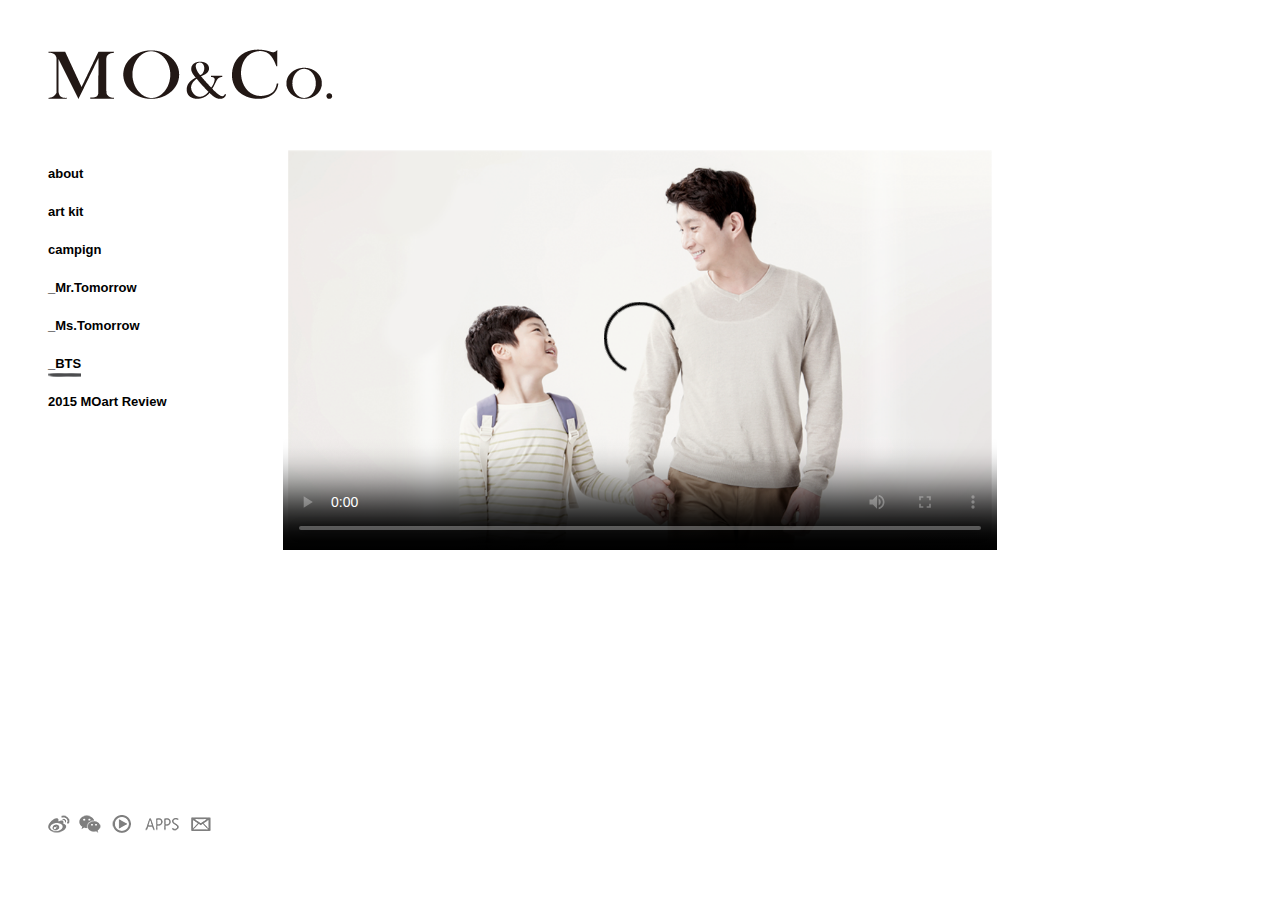
==== bts.html @ 91b8dd7c "no video" ====
<!DOCTYPE html>
<html lang="en">
<head>
	<meta charset="UTF-8">
	<link rel="icon" href="images/favicon.ico" type="image/x-icon">
	<title>MOart-MO&CO.</title>
	<link rel="stylesheet" href="styles/basic.css">
	<link href="http://vjs.zencdn.net/5.17.0/video-js.css" rel="stylesheet">
	<link rel="stylesheet" href="styles/index.css">
	<!-- If you'd like to support IE8 -->
 	<script src="http://vjs.zencdn.net/ie8/1.1.2/videojs-ie8.min.js"></script>
	<!--[if lt IE 9]>
		<script src="http://cdn.static.runoob.com/libs/html5shiv/3.7/html5shiv.min.js"></script>
	<![endif]-->
</head>
<body>
	<div class="wrapper">
		<!-- start header -->
		<header class="public-container">
			<a href="index.html"></a>
		</header>
		<!-- end header -->
		<aside class="public-container">
			<nav>
				<ul class="public-nav">
					<li><a href="#">about</a>
						<ul>
							<li ><a href="about_video.html" > _Moart program video </a></li>
							<li><a href="tommorow.html"> _2015 Moart "Hello Tommorrow"</a></li>
						</ul>
					</li>
					<li><a href="art.html">art kit</a></li>
					<li><a href="#">campign</a>
						<ul>
							<li><a href="Mr_T.html"> _Mr.Tomorrow </a></li>
							<li><a href="Ms_T.html"> _Ms.Tomorrow </a></li>
							<li><a href="bts.html">_BTS</a></li>
						</ul>
					</li>
					<li><a href="#">2015 MOart Review</a>
						<ul>
							<li><a href="jounery.html">_Moart program journey</a></li>
						</ul>
					</li>
				</ul>
			</nav>
		</aside>
		<!-- end aside -->
		<!-- start main -->
		<main class="public-center">
			<article >
				<video id="my-video" class="video-js  vjs-big-play-centered " controls preload="auto" width="714" height="400"
				  poster="images/video_03.png" data-setup="{}">
				    <source src="moco_hello_tomrrow_20150801_final.mp4" type='video/mp4'>
				    <p class="vjs-no-js">
				      To view this video please enable JavaScript, and consider upgrading to a web browser that
				      <a href="http://videojs.com/html5-video-support/" target="_blank">supports HTML5 video</a>
				    </p>
  				</video>
			</article>
		</main>
		<!-- end  main -->
		<!-- start footer -->
		<footer class="public-container">
			<div class="footer-icons">
				<a href="http://weibo.com/mocoparis" class="icon1"></a>
				<a href="#" class="icon2"></a>
				<a href="http://i.youku.com/u/UNjE5NTYxNDQw" class="icon3"></a>
				<a href="http://www.mo-co.com/info/appdownload.jhtml?id=51" class="icon4"></a>
				<a href="http://www.mo-co.com/info/contactus.jhtml?id=54" class="icon5"></a>
			</div>
		</footer>
		<!-- end footer -->
		<!-- start微信弹出 -->
		<div class="wechat">
			<div class="wechat_icon"><img src="images/qrcode.png" alt=""></div>
			<p>Scan and concern <br>MO&Co.Official Wechat</p>
		</div>
	<!-- end微信弹出 -->
	</div>
	<script src="scripts/common.js"></script>
	<script src="http://vjs.zencdn.net/5.17.0/video.js"></script>
</body>
</html>
---- styles/basic.css ----
@import url("reset.css");
@import url("common.css");
@import url("index.css");
---- styles/index.css ----
/*index.html*/
.container
{
    width: 280px;
    position: absolute;
    top: 50%;
    left: 50%;
    margin-left: -140px;
    margin-top:-89px; 

}
.welocmePic
{
    width: 100%;
}
.logo
{
    width: 200px;
    margin: 100px 40px 0;
    text-align: center;
    vertical-align: middle;
}
/*about-video*/
.vjs-poster
{
	background-color:#fff;
}
.vjs-big-play-centered .vjs-big-play-button
{
	margin-top: -2.5em;
	margin-left: -2.5em;
}
.video-js .vjs-big-play-button {
    height: 5em;
    width: 5em;
    line-height: 4.6em;
 	background-color:transparent;
    -webkit-border-radius: 2.5em;
    -moz-border-radius: 2.5em;
    border-radius: 2.5em;
}
.vide0-js
{
    width: 714px;
    height: 400px;
}

.vjs-icon-play:before, 
.video-js .vjs-big-play-button:before, 
.video-js .vjs-play-control:before
{
	font-size: 3em;
}

/*tommorow*/
.program
{
    color: #000;

}
.program_title
{
    font-size: 18px;
    line-height: 18px;
    padding-bottom: 10px;
    text-align: center;
    font-weight: 200px;
}

.line
{
    display: block;
    height:9px;
    width: 100%;
    max-width: 922px;
    background-image: url(../images/longLine.png);
}
.program_bag
{
    display: inline-block;
    margin: 10px 0;
  
} 
.program_bag img
{
    width: 280px;
}
.program_event
{
    display: inline-block;
    line-height: 18px;
}
.event
{
    margin-top: 15px;
}
.event h4
{
    font-size: 15px;
    /*line-height: 10px;*/
    margin-bottom: 5px;

}
.event p
{
    font-size: 13px;

}

/*art*/
.infoT
{
    width: 600px;
    color: #000;
    position: relative;
}
.infoT  div
{
    display: inline-block;
}
.infoT-price
{
    position: absolute;
    top: 268px;
    left: 240px;
    width: 90px;
}
.infoT_price:hover
{
    background-image: url("../images/buyLine.gif");
    background-repeat: no-repeat;
    background-position:16px 142px;
}
.infoT_pic
{
    display: inline-block;
    width: 600px;
}

.infoT-text h3
{
    font-size: 17px;
    font-weight: normal;
    padding: 10px 0;
}   
.infoT-text  p
{
    font-size: 13px;
    line-height: 19px;
}
#openArt
{
    float: right;
}
.infoT-small
{
    margin-left: 64px;
}
.infoT-small a
{
    display: inline-block;
}

.infoT-fouce
{
    padding-bottom: 5px;
    background-image: url(../images/mo_art_line.png);
    background-repeat: no-repeat;
    background-position: 8px 105px;

}
article .artBag
{
    position: absolute;
    top: 0;
    left: 0;
    display:none;
}
.artBag img
{
    width: 837px;
}

.close
{
    position: absolute;
    width: 20px;
    height: 20px;
    top: 70px;
    right: 18px;
}

/*背景图片切换*/
.s-skin-container {
  position: absolute;
  top: 0;
  left: 0;
  height: 100%;
  width: 100%;
  z-index: -10;
  background-position: center 0;
  background-repeat: no-repeat;
  background-attachment: fixed;
  background-size: cover;
  -webkit-background-size: cover;
  -o-background-size: cover;
  zoom: 1;
  background-size: cover;
  cursor: pointer;
}
/*轮播*/
.image-slide
{
    position: relative;
    display: none;
}
.image-slide-contain
{
    position: relative;
    width: 600px;
    height: 400px;
    z-index: -1;
    overflow: hidden;
}
#list
{
    position: absolute;
    width: 1200px;
    height: 400px;
    z-index: 2;
}
.image-slide:hover,
.image-slide:active,
.image-slide:focus,
.image-slide:vistied
{
    background-color: #fff;
}
.image-slide-contain img
{
    float: left;
    width:600px;
    height: 400px;
}

.image-icon
{
    width: 32px;
    height: 60px;
    position: absolute;
    top:50%;
    z-index:999;
    cursor: pointer;
}
.image-slider-back
{
    background-image: url("../images/leftArrowMark.png");
    left:-50px;
}
.image-slider-next
{
    background-image: url("../images/rightArrowMark.png");
    right: -40px;
}

.click-open
{
    position: absolute;
    width: 100px;
    height: 100px;
    background-color: #fff;
}

.closePop
{
    position: absolute;
    width: 30px;
    height: 30px;
    top: 0;
    right: 0;
    z-index: 999;
    cursor: pointer;
}
/*//jounery*/

.jounery
{
    display: block;
}
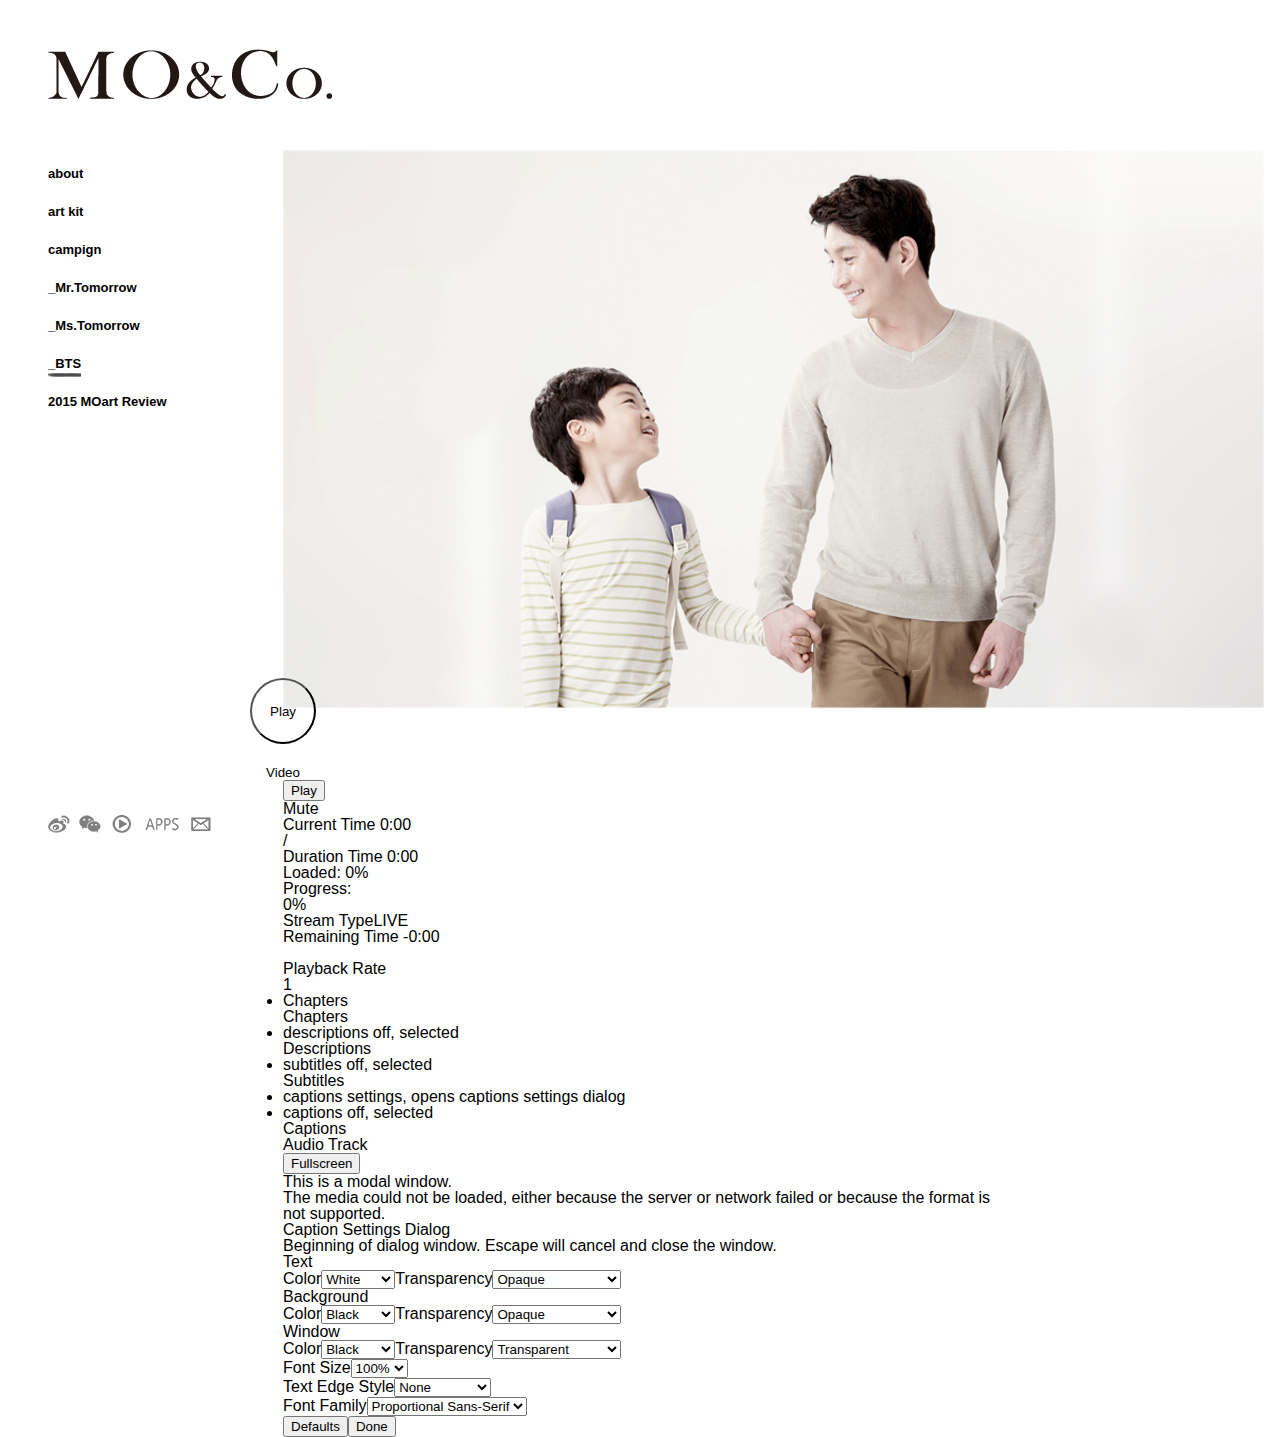
==== commit 37ea5d8f: "scripts" ====
--- a/bts.html
+++ b/bts.html
@@ -8,7 +8,7 @@
 	<link href="http://vjs.zencdn.net/5.17.0/video-js.css" rel="stylesheet">
 	<link rel="stylesheet" href="styles/index.css">
 	<!-- If you'd like to support IE8 -->
- 	<script src="http://vjs.zencdn.net/ie8/1.1.2/videojs-ie8.min.js"></script>
+ 	<script src="scripts/videojs-ie8.min.js"></script>
 	<!--[if lt IE 9]>
 		<script src="http://cdn.static.runoob.com/libs/html5shiv/3.7/html5shiv.min.js"></script>
 	<![endif]-->
@@ -79,6 +79,6 @@
 	<!-- end微信弹出 -->
 	</div>
 	<script src="scripts/common.js"></script>
-	<script src="http://vjs.zencdn.net/5.17.0/video.js"></script>
+	<script src="scripts/video.js"></script>
 </body>
 </html>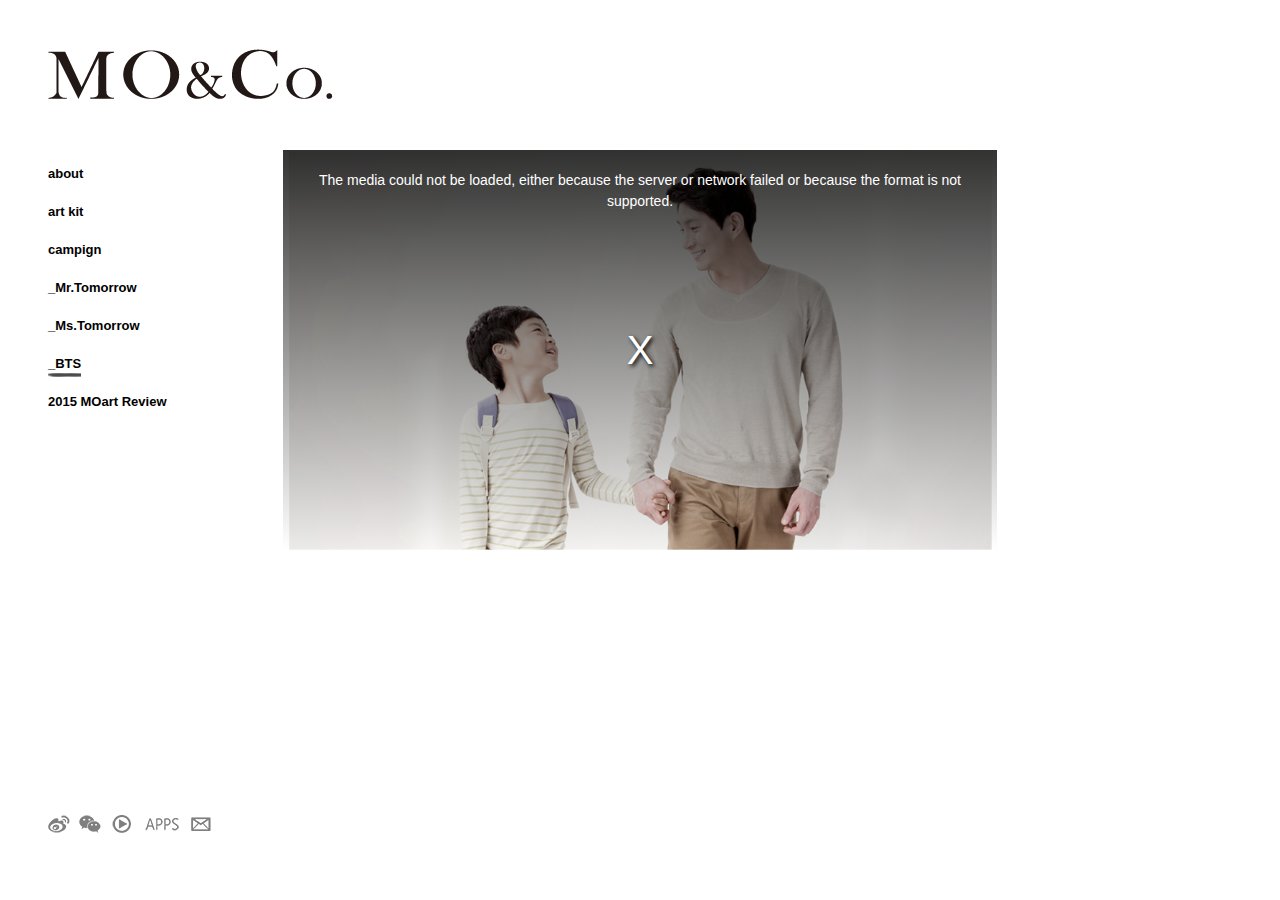
==== commit 9a215936: "scripts" ====
--- a/bts.html
+++ b/bts.html
@@ -5,7 +5,7 @@
 	<link rel="icon" href="images/favicon.ico" type="image/x-icon">
 	<title>MOart-MO&CO.</title>
 	<link rel="stylesheet" href="styles/basic.css">
-	<link href="http://vjs.zencdn.net/5.17.0/video-js.css" rel="stylesheet">
+	<link href="styles/video-js.css" rel="stylesheet">
 	<link rel="stylesheet" href="styles/index.css">
 	<!-- If you'd like to support IE8 -->
  	<script src="scripts/videojs-ie8.min.js"></script>
--- a/styles/video-js.css
+++ b/styles/video-js.css
@@ -0,0 +1,1307 @@
+.video-js .vjs-big-play-button:before, .video-js .vjs-control:before, .video-js .vjs-modal-dialog, .vjs-modal-dialog .vjs-modal-dialog-content {
+  position: absolute;
+  top: 0;
+  left: 0;
+  width: 100%;
+  height: 100%; }
+
+.video-js .vjs-big-play-button:before, .video-js .vjs-control:before {
+  text-align: center; }
+
+@font-face {
+  font-family: VideoJS;
+  src: url("../font/2.0.0/VideoJS.eot?#iefix") format("eot"); }
+
+@font-face {
+  font-family: VideoJS;
+  src: url([data-uri]) format("woff"), url([data-uri]) format("truetype");
+  font-weight: normal;
+  font-style: normal; }
+
+.vjs-icon-play, .video-js .vjs-big-play-button, .video-js .vjs-play-control {
+  font-family: VideoJS;
+  font-weight: normal;
+  font-style: normal; }
+  .vjs-icon-play:before, .video-js .vjs-big-play-button:before, .video-js .vjs-play-control:before {
+    content: "\f101"; }
+
+.vjs-icon-play-circle {
+  font-family: VideoJS;
+  font-weight: normal;
+  font-style: normal; }
+  .vjs-icon-play-circle:before {
+    content: "\f102"; }
+
+.vjs-icon-pause, .video-js .vjs-play-control.vjs-playing {
+  font-family: VideoJS;
+  font-weight: normal;
+  font-style: normal; }
+  .vjs-icon-pause:before, .video-js .vjs-play-control.vjs-playing:before {
+    content: "\f103"; }
+
+.vjs-icon-volume-mute, .video-js .vjs-mute-control.vjs-vol-0,
+.video-js .vjs-volume-menu-button.vjs-vol-0 {
+  font-family: VideoJS;
+  font-weight: normal;
+  font-style: normal; }
+  .vjs-icon-volume-mute:before, .video-js .vjs-mute-control.vjs-vol-0:before,
+  .video-js .vjs-volume-menu-button.vjs-vol-0:before {
+    content: "\f104"; }
+
+.vjs-icon-volume-low, .video-js .vjs-mute-control.vjs-vol-1,
+.video-js .vjs-volume-menu-button.vjs-vol-1 {
+  font-family: VideoJS;
+  font-weight: normal;
+  font-style: normal; }
+  .vjs-icon-volume-low:before, .video-js .vjs-mute-control.vjs-vol-1:before,
+  .video-js .vjs-volume-menu-button.vjs-vol-1:before {
+    content: "\f105"; }
+
+.vjs-icon-volume-mid, .video-js .vjs-mute-control.vjs-vol-2,
+.video-js .vjs-volume-menu-button.vjs-vol-2 {
+  font-family: VideoJS;
+  font-weight: normal;
+  font-style: normal; }
+  .vjs-icon-volume-mid:before, .video-js .vjs-mute-control.vjs-vol-2:before,
+  .video-js .vjs-volume-menu-button.vjs-vol-2:before {
+    content: "\f106"; }
+
+.vjs-icon-volume-high, .video-js .vjs-mute-control,
+.video-js .vjs-volume-menu-button {
+  font-family: VideoJS;
+  font-weight: normal;
+  font-style: normal; }
+  .vjs-icon-volume-high:before, .video-js .vjs-mute-control:before,
+  .video-js .vjs-volume-menu-button:before {
+    content: "\f107"; }
+
+.vjs-icon-fullscreen-enter, .video-js .vjs-fullscreen-control {
+  font-family: VideoJS;
+  font-weight: normal;
+  font-style: normal; }
+  .vjs-icon-fullscreen-enter:before, .video-js .vjs-fullscreen-control:before {
+    content: "\f108"; }
+
+.vjs-icon-fullscreen-exit, .video-js.vjs-fullscreen .vjs-fullscreen-control {
+  font-family: VideoJS;
+  font-weight: normal;
+  font-style: normal; }
+  .vjs-icon-fullscreen-exit:before, .video-js.vjs-fullscreen .vjs-fullscreen-control:before {
+    content: "\f109"; }
+
+.vjs-icon-square {
+  font-family: VideoJS;
+  font-weight: normal;
+  font-style: normal; }
+  .vjs-icon-square:before {
+    content: "\f10a"; }
+
+.vjs-icon-spinner {
+  font-family: VideoJS;
+  font-weight: normal;
+  font-style: normal; }
+  .vjs-icon-spinner:before {
+    content: "\f10b"; }
+
+.vjs-icon-subtitles, .video-js .vjs-subtitles-button {
+  font-family: VideoJS;
+  font-weight: normal;
+  font-style: normal; }
+  .vjs-icon-subtitles:before, .video-js .vjs-subtitles-button:before {
+    content: "\f10c"; }
+
+.vjs-icon-captions, .video-js .vjs-captions-button {
+  font-family: VideoJS;
+  font-weight: normal;
+  font-style: normal; }
+  .vjs-icon-captions:before, .video-js .vjs-captions-button:before {
+    content: "\f10d"; }
+
+.vjs-icon-chapters, .video-js .vjs-chapters-button {
+  font-family: VideoJS;
+  font-weight: normal;
+  font-style: normal; }
+  .vjs-icon-chapters:before, .video-js .vjs-chapters-button:before {
+    content: "\f10e"; }
+
+.vjs-icon-share {
+  font-family: VideoJS;
+  font-weight: normal;
+  font-style: normal; }
+  .vjs-icon-share:before {
+    content: "\f10f"; }
+
+.vjs-icon-cog {
+  font-family: VideoJS;
+  font-weight: normal;
+  font-style: normal; }
+  .vjs-icon-cog:before {
+    content: "\f110"; }
+
+.vjs-icon-circle, .video-js .vjs-mouse-display, .video-js .vjs-play-progress, .video-js .vjs-volume-level {
+  font-family: VideoJS;
+  font-weight: normal;
+  font-style: normal; }
+  .vjs-icon-circle:before, .video-js .vjs-mouse-display:before, .video-js .vjs-play-progress:before, .video-js .vjs-volume-level:before {
+    content: "\f111"; }
+
+.vjs-icon-circle-outline {
+  font-family: VideoJS;
+  font-weight: normal;
+  font-style: normal; }
+  .vjs-icon-circle-outline:before {
+    content: "\f112"; }
+
+.vjs-icon-circle-inner-circle {
+  font-family: VideoJS;
+  font-weight: normal;
+  font-style: normal; }
+  .vjs-icon-circle-inner-circle:before {
+    content: "\f113"; }
+
+.vjs-icon-hd {
+  font-family: VideoJS;
+  font-weight: normal;
+  font-style: normal; }
+  .vjs-icon-hd:before {
+    content: "\f114"; }
+
+.vjs-icon-cancel, .video-js .vjs-control.vjs-close-button {
+  font-family: VideoJS;
+  font-weight: normal;
+  font-style: normal; }
+  .vjs-icon-cancel:before, .video-js .vjs-control.vjs-close-button:before {
+    content: "\f115"; }
+
+.vjs-icon-replay {
+  font-family: VideoJS;
+  font-weight: normal;
+  font-style: normal; }
+  .vjs-icon-replay:before {
+    content: "\f116"; }
+
+.vjs-icon-facebook {
+  font-family: VideoJS;
+  font-weight: normal;
+  font-style: normal; }
+  .vjs-icon-facebook:before {
+    content: "\f117"; }
+
+.vjs-icon-gplus {
+  font-family: VideoJS;
+  font-weight: normal;
+  font-style: normal; }
+  .vjs-icon-gplus:before {
+    content: "\f118"; }
+
+.vjs-icon-linkedin {
+  font-family: VideoJS;
+  font-weight: normal;
+  font-style: normal; }
+  .vjs-icon-linkedin:before {
+    content: "\f119"; }
+
+.vjs-icon-twitter {
+  font-family: VideoJS;
+  font-weight: normal;
+  font-style: normal; }
+  .vjs-icon-twitter:before {
+    content: "\f11a"; }
+
+.vjs-icon-tumblr {
+  font-family: VideoJS;
+  font-weight: normal;
+  font-style: normal; }
+  .vjs-icon-tumblr:before {
+    content: "\f11b"; }
+
+.vjs-icon-pinterest {
+  font-family: VideoJS;
+  font-weight: normal;
+  font-style: normal; }
+  .vjs-icon-pinterest:before {
+    content: "\f11c"; }
+
+.vjs-icon-audio-description, .video-js .vjs-descriptions-button {
+  font-family: VideoJS;
+  font-weight: normal;
+  font-style: normal; }
+  .vjs-icon-audio-description:before, .video-js .vjs-descriptions-button:before {
+    content: "\f11d"; }
+
+.vjs-icon-audio, .video-js .vjs-audio-button {
+  font-family: VideoJS;
+  font-weight: normal;
+  font-style: normal; }
+  .vjs-icon-audio:before, .video-js .vjs-audio-button:before {
+    content: "\f11e"; }
+
+.video-js {
+  display: block;
+  vertical-align: top;
+  box-sizing: border-box;
+  color: #fff;
+  background-color: #000;
+  position: relative;
+  padding: 0;
+  font-size: 10px;
+  line-height: 1;
+  font-weight: normal;
+  font-style: normal;
+  font-family: Arial, Helvetica, sans-serif;
+  -webkit-user-select: none;
+  -moz-user-select: none;
+  -ms-user-select: none;
+  user-select: none; }
+  .video-js:-moz-full-screen {
+    position: absolute; }
+  .video-js:-webkit-full-screen {
+    width: 100% !important;
+    height: 100% !important; }
+
+.video-js *,
+.video-js *:before,
+.video-js *:after {
+  box-sizing: inherit; }
+
+.video-js ul {
+  font-family: inherit;
+  font-size: inherit;
+  line-height: inherit;
+  list-style-position: outside;
+  margin-left: 0;
+  margin-right: 0;
+  margin-top: 0;
+  margin-bottom: 0; }
+
+.video-js.vjs-fluid,
+.video-js.vjs-16-9,
+.video-js.vjs-4-3 {
+  width: 100%;
+  max-width: 100%;
+  height: 0; }
+
+.video-js.vjs-16-9 {
+  padding-top: 56.25%; }
+
+.video-js.vjs-4-3 {
+  padding-top: 75%; }
+
+.video-js.vjs-fill {
+  width: 100%;
+  height: 100%; }
+
+.video-js .vjs-tech {
+  position: absolute;
+  top: 0;
+  left: 0;
+  width: 100%;
+  height: 100%; }
+
+body.vjs-full-window {
+  padding: 0;
+  margin: 0;
+  height: 100%;
+  overflow-y: auto; }
+
+.vjs-full-window .video-js.vjs-fullscreen {
+  position: fixed;
+  overflow: hidden;
+  z-index: 1000;
+  left: 0;
+  top: 0;
+  bottom: 0;
+  right: 0; }
+
+.video-js.vjs-fullscreen {
+  width: 100% !important;
+  height: 100% !important;
+  padding-top: 0 !important; }
+
+.video-js.vjs-fullscreen.vjs-user-inactive {
+  cursor: none; }
+
+.vjs-hidden {
+  display: none !important; }
+
+.vjs-disabled {
+  opacity: 0.5;
+  cursor: default; }
+
+.video-js .vjs-offscreen {
+  height: 1px;
+  left: -9999px;
+  position: absolute;
+  top: 0;
+  width: 1px; }
+
+.vjs-lock-showing {
+  display: block !important;
+  opacity: 1;
+  visibility: visible; }
+
+.vjs-no-js {
+  padding: 20px;
+  color: #fff;
+  background-color: #000;
+  font-size: 18px;
+  font-family: Arial, Helvetica, sans-serif;
+  text-align: center;
+  width: 300px;
+  height: 150px;
+  margin: 0px auto; }
+
+.vjs-no-js a,
+.vjs-no-js a:visited {
+  color: #66A8CC; }
+
+.video-js .vjs-big-play-button {
+  font-size: 3em;
+  line-height: 1.5em;
+  height: 1.5em;
+  width: 3em;
+  display: block;
+  position: absolute;
+  top: 10px;
+  left: 10px;
+  padding: 0;
+  cursor: pointer;
+  opacity: 1;
+  border: 0.06666em solid #fff;
+  background-color: #2B333F;
+  background-color: rgba(43, 51, 63, 0.7);
+  -webkit-border-radius: 0.3em;
+  -moz-border-radius: 0.3em;
+  border-radius: 0.3em;
+  -webkit-transition: all 0.4s;
+  -moz-transition: all 0.4s;
+  -o-transition: all 0.4s;
+  transition: all 0.4s; }
+
+.vjs-big-play-centered .vjs-big-play-button {
+  top: 50%;
+  left: 50%;
+  margin-top: -0.75em;
+  margin-left: -1.5em; }
+
+.video-js:hover .vjs-big-play-button,
+.video-js .vjs-big-play-button:focus {
+  outline: 0;
+  border-color: #fff;
+  background-color: #73859f;
+  background-color: rgba(115, 133, 159, 0.5);
+  -webkit-transition: all 0s;
+  -moz-transition: all 0s;
+  -o-transition: all 0s;
+  transition: all 0s; }
+
+.vjs-controls-disabled .vjs-big-play-button,
+.vjs-has-started .vjs-big-play-button,
+.vjs-using-native-controls .vjs-big-play-button,
+.vjs-error .vjs-big-play-button {
+  display: none; }
+
+.vjs-has-started.vjs-paused.vjs-show-big-play-button-on-pause .vjs-big-play-button {
+  display: block; }
+
+.video-js button {
+  background: none;
+  border: none;
+  color: inherit;
+  display: inline-block;
+  overflow: visible;
+  font-size: inherit;
+  line-height: inherit;
+  text-transform: none;
+  text-decoration: none;
+  transition: none;
+  -webkit-appearance: none;
+  -moz-appearance: none;
+  appearance: none; }
+
+.video-js .vjs-control.vjs-close-button {
+  cursor: pointer;
+  height: 3em;
+  position: absolute;
+  right: 0;
+  top: 0.5em;
+  z-index: 2; }
+
+.vjs-menu-button {
+  cursor: pointer; }
+
+.vjs-menu-button.vjs-disabled {
+  cursor: default; }
+
+.vjs-workinghover .vjs-menu-button.vjs-disabled:hover .vjs-menu {
+  display: none; }
+
+.vjs-menu .vjs-menu-content {
+  display: block;
+  padding: 0;
+  margin: 0;
+  overflow: auto;
+  font-family: Arial, Helvetica, sans-serif; }
+
+.vjs-scrubbing .vjs-menu-button:hover .vjs-menu {
+  display: none; }
+
+.vjs-menu li {
+  list-style: none;
+  margin: 0;
+  padding: 0.2em 0;
+  line-height: 1.4em;
+  font-size: 1.2em;
+  text-align: center;
+  text-transform: lowercase; }
+
+.vjs-menu li.vjs-menu-item:focus,
+.vjs-menu li.vjs-menu-item:hover {
+  outline: 0;
+  background-color: #73859f;
+  background-color: rgba(115, 133, 159, 0.5); }
+
+.vjs-menu li.vjs-selected,
+.vjs-menu li.vjs-selected:focus,
+.vjs-menu li.vjs-selected:hover {
+  background-color: #fff;
+  color: #2B333F; }
+
+.vjs-menu li.vjs-menu-title {
+  text-align: center;
+  text-transform: uppercase;
+  font-size: 1em;
+  line-height: 2em;
+  padding: 0;
+  margin: 0 0 0.3em 0;
+  font-weight: bold;
+  cursor: default; }
+
+.vjs-menu-button-popup .vjs-menu {
+  display: none;
+  position: absolute;
+  bottom: 0;
+  width: 10em;
+  left: -3em;
+  height: 0em;
+  margin-bottom: 1.5em;
+  border-top-color: rgba(43, 51, 63, 0.7); }
+
+.vjs-menu-button-popup .vjs-menu .vjs-menu-content {
+  background-color: #2B333F;
+  background-color: rgba(43, 51, 63, 0.7);
+  position: absolute;
+  width: 100%;
+  bottom: 1.5em;
+  max-height: 15em; }
+
+.vjs-workinghover .vjs-menu-button-popup:hover .vjs-menu,
+.vjs-menu-button-popup .vjs-menu.vjs-lock-showing {
+  display: block; }
+
+.video-js .vjs-menu-button-inline {
+  -webkit-transition: all 0.4s;
+  -moz-transition: all 0.4s;
+  -o-transition: all 0.4s;
+  transition: all 0.4s;
+  overflow: hidden; }
+
+.video-js .vjs-menu-button-inline:before {
+  width: 2.222222222em; }
+
+.video-js .vjs-menu-button-inline:hover,
+.video-js .vjs-menu-button-inline:focus,
+.video-js .vjs-menu-button-inline.vjs-slider-active,
+.video-js.vjs-no-flex .vjs-menu-button-inline {
+  width: 12em; }
+
+.video-js .vjs-menu-button-inline.vjs-slider-active {
+  -webkit-transition: none;
+  -moz-transition: none;
+  -o-transition: none;
+  transition: none; }
+
+.vjs-menu-button-inline .vjs-menu {
+  opacity: 0;
+  height: 100%;
+  width: auto;
+  position: absolute;
+  left: 4em;
+  top: 0;
+  padding: 0;
+  margin: 0;
+  -webkit-transition: all 0.4s;
+  -moz-transition: all 0.4s;
+  -o-transition: all 0.4s;
+  transition: all 0.4s; }
+
+.vjs-menu-button-inline:hover .vjs-menu,
+.vjs-menu-button-inline:focus .vjs-menu,
+.vjs-menu-button-inline.vjs-slider-active .vjs-menu {
+  display: block;
+  opacity: 1; }
+
+.vjs-no-flex .vjs-menu-button-inline .vjs-menu {
+  display: block;
+  opacity: 1;
+  position: relative;
+  width: auto; }
+
+.vjs-no-flex .vjs-menu-button-inline:hover .vjs-menu,
+.vjs-no-flex .vjs-menu-button-inline:focus .vjs-menu,
+.vjs-no-flex .vjs-menu-button-inline.vjs-slider-active .vjs-menu {
+  width: auto; }
+
+.vjs-menu-button-inline .vjs-menu-content {
+  width: auto;
+  height: 100%;
+  margin: 0;
+  overflow: hidden; }
+
+.video-js .vjs-control-bar {
+  display: none;
+  width: 100%;
+  position: absolute;
+  bottom: 0;
+  left: 0;
+  right: 0;
+  height: 3.0em;
+  background-color: #2B333F;
+  background-color: rgba(43, 51, 63, 0.7); }
+
+.vjs-has-started .vjs-control-bar {
+  display: -webkit-box;
+  display: -webkit-flex;
+  display: -ms-flexbox;
+  display: flex;
+  visibility: visible;
+  opacity: 1;
+  -webkit-transition: visibility 0.1s, opacity 0.1s;
+  -moz-transition: visibility 0.1s, opacity 0.1s;
+  -o-transition: visibility 0.1s, opacity 0.1s;
+  transition: visibility 0.1s, opacity 0.1s; }
+
+.vjs-has-started.vjs-user-inactive.vjs-playing .vjs-control-bar {
+  visibility: visible;
+  opacity: 0;
+  -webkit-transition: visibility 1s, opacity 1s;
+  -moz-transition: visibility 1s, opacity 1s;
+  -o-transition: visibility 1s, opacity 1s;
+  transition: visibility 1s, opacity 1s; }
+
+.vjs-controls-disabled .vjs-control-bar,
+.vjs-using-native-controls .vjs-control-bar,
+.vjs-error .vjs-control-bar {
+  display: none !important; }
+
+.vjs-audio.vjs-has-started.vjs-user-inactive.vjs-playing .vjs-control-bar {
+  opacity: 1;
+  visibility: visible; }
+
+.vjs-has-started.vjs-no-flex .vjs-control-bar {
+  display: table; }
+
+.video-js .vjs-control {
+  outline: none;
+  position: relative;
+  text-align: center;
+  margin: 0;
+  padding: 0;
+  height: 100%;
+  width: 4em;
+  -webkit-box-flex: none;
+  -moz-box-flex: none;
+  -webkit-flex: none;
+  -ms-flex: none;
+  flex: none; }
+  .video-js .vjs-control:before {
+    font-size: 1.8em;
+    line-height: 1.67; }
+
+.video-js .vjs-control:focus:before,
+.video-js .vjs-control:hover:before,
+.video-js .vjs-control:focus {
+  text-shadow: 0em 0em 1em white; }
+
+.video-js .vjs-control-text {
+  border: 0;
+  clip: rect(0 0 0 0);
+  height: 1px;
+  margin: -1px;
+  overflow: hidden;
+  padding: 0;
+  position: absolute;
+  width: 1px; }
+
+.vjs-no-flex .vjs-control {
+  display: table-cell;
+  vertical-align: middle; }
+
+.video-js .vjs-custom-control-spacer {
+  display: none; }
+
+.video-js .vjs-progress-control {
+  -webkit-box-flex: auto;
+  -moz-box-flex: auto;
+  -webkit-flex: auto;
+  -ms-flex: auto;
+  flex: auto;
+  display: -webkit-box;
+  display: -webkit-flex;
+  display: -ms-flexbox;
+  display: flex;
+  -webkit-box-align: center;
+  -webkit-align-items: center;
+  -ms-flex-align: center;
+  align-items: center;
+  min-width: 4em; }
+
+.vjs-live .vjs-progress-control {
+  display: none; }
+
+.video-js .vjs-progress-holder {
+  -webkit-box-flex: auto;
+  -moz-box-flex: auto;
+  -webkit-flex: auto;
+  -ms-flex: auto;
+  flex: auto;
+  -webkit-transition: all 0.2s;
+  -moz-transition: all 0.2s;
+  -o-transition: all 0.2s;
+  transition: all 0.2s;
+  height: 0.3em; }
+
+.video-js .vjs-progress-control:hover .vjs-progress-holder {
+  font-size: 1.666666666666666666em; }
+
+/* If we let the font size grow as much as everything else, the current time tooltip ends up
+ ginormous. If you'd like to enable the current time tooltip all the time, this should be disabled
+ to avoid a weird hitch when you roll off the hover. */
+.video-js .vjs-progress-control:hover .vjs-time-tooltip,
+.video-js .vjs-progress-control:hover .vjs-mouse-display:after,
+.video-js .vjs-progress-control:hover .vjs-play-progress:after {
+  font-family: Arial, Helvetica, sans-serif;
+  visibility: visible;
+  font-size: 0.6em; }
+
+.video-js .vjs-progress-holder .vjs-play-progress,
+.video-js .vjs-progress-holder .vjs-load-progress,
+.video-js .vjs-progress-holder .vjs-tooltip-progress-bar,
+.video-js .vjs-progress-holder .vjs-load-progress div {
+  position: absolute;
+  display: block;
+  height: 0.3em;
+  margin: 0;
+  padding: 0;
+  width: 0;
+  left: 0;
+  top: 0; }
+
+.video-js .vjs-mouse-display:before {
+  display: none; }
+
+.video-js .vjs-play-progress {
+  background-color: #fff; }
+  .video-js .vjs-play-progress:before {
+    position: absolute;
+    top: -0.333333333333333em;
+    right: -0.5em;
+    font-size: 0.9em; }
+
+.video-js .vjs-time-tooltip,
+.video-js .vjs-mouse-display:after,
+.video-js .vjs-play-progress:after {
+  visibility: hidden;
+  pointer-events: none;
+  position: absolute;
+  top: -3.4em;
+  right: -1.9em;
+  font-size: 0.9em;
+  color: #000;
+  content: attr(data-current-time);
+  padding: 6px 8px 8px 8px;
+  background-color: #fff;
+  background-color: rgba(255, 255, 255, 0.8);
+  -webkit-border-radius: 0.3em;
+  -moz-border-radius: 0.3em;
+  border-radius: 0.3em; }
+
+.video-js .vjs-time-tooltip,
+.video-js .vjs-play-progress:before,
+.video-js .vjs-play-progress:after {
+  z-index: 1; }
+
+.video-js .vjs-progress-control .vjs-keep-tooltips-inside:after {
+  display: none; }
+
+.video-js .vjs-load-progress {
+  background: #bfc7d3;
+  background: rgba(115, 133, 159, 0.5); }
+
+.video-js .vjs-load-progress div {
+  background: white;
+  background: rgba(115, 133, 159, 0.75); }
+
+.video-js.vjs-no-flex .vjs-progress-control {
+  width: auto; }
+
+.video-js .vjs-time-tooltip {
+  display: inline-block;
+  height: 2.4em;
+  position: relative;
+  float: right;
+  right: -1.9em; }
+
+.vjs-tooltip-progress-bar {
+  visibility: hidden; }
+
+.video-js .vjs-progress-control .vjs-mouse-display {
+  display: none;
+  position: absolute;
+  width: 1px;
+  height: 100%;
+  background-color: #000;
+  z-index: 1; }
+
+.vjs-no-flex .vjs-progress-control .vjs-mouse-display {
+  z-index: 0; }
+
+.video-js .vjs-progress-control:hover .vjs-mouse-display {
+  display: block; }
+
+.video-js.vjs-user-inactive .vjs-progress-control .vjs-mouse-display,
+.video-js.vjs-user-inactive .vjs-progress-control .vjs-mouse-display:after {
+  visibility: hidden;
+  opacity: 0;
+  -webkit-transition: visibility 1s, opacity 1s;
+  -moz-transition: visibility 1s, opacity 1s;
+  -o-transition: visibility 1s, opacity 1s;
+  transition: visibility 1s, opacity 1s; }
+
+.video-js.vjs-user-inactive.vjs-no-flex .vjs-progress-control .vjs-mouse-display,
+.video-js.vjs-user-inactive.vjs-no-flex .vjs-progress-control .vjs-mouse-display:after {
+  display: none; }
+
+.vjs-mouse-display .vjs-time-tooltip,
+.video-js .vjs-progress-control .vjs-mouse-display:after {
+  color: #fff;
+  background-color: #000;
+  background-color: rgba(0, 0, 0, 0.8); }
+
+.video-js .vjs-slider {
+  outline: 0;
+  position: relative;
+  cursor: pointer;
+  padding: 0;
+  margin: 0 0.45em 0 0.45em;
+  background-color: #73859f;
+  background-color: rgba(115, 133, 159, 0.5); }
+
+.video-js .vjs-slider:focus {
+  text-shadow: 0em 0em 1em white;
+  -webkit-box-shadow: 0 0 1em #fff;
+  -moz-box-shadow: 0 0 1em #fff;
+  box-shadow: 0 0 1em #fff; }
+
+.video-js .vjs-mute-control,
+.video-js .vjs-volume-menu-button {
+  cursor: pointer;
+  -webkit-box-flex: none;
+  -moz-box-flex: none;
+  -webkit-flex: none;
+  -ms-flex: none;
+  flex: none; }
+
+.video-js .vjs-volume-control {
+  width: 5em;
+  -webkit-box-flex: none;
+  -moz-box-flex: none;
+  -webkit-flex: none;
+  -ms-flex: none;
+  flex: none;
+  display: -webkit-box;
+  display: -webkit-flex;
+  display: -ms-flexbox;
+  display: flex;
+  -webkit-box-align: center;
+  -webkit-align-items: center;
+  -ms-flex-align: center;
+  align-items: center; }
+
+.video-js .vjs-volume-bar {
+  margin: 1.35em 0.45em; }
+
+.vjs-volume-bar.vjs-slider-horizontal {
+  width: 5em;
+  height: 0.3em; }
+
+.vjs-volume-bar.vjs-slider-vertical {
+  width: 0.3em;
+  height: 5em;
+  margin: 1.35em auto; }
+
+.video-js .vjs-volume-level {
+  position: absolute;
+  bottom: 0;
+  left: 0;
+  background-color: #fff; }
+  .video-js .vjs-volume-level:before {
+    position: absolute;
+    font-size: 0.9em; }
+
+.vjs-slider-vertical .vjs-volume-level {
+  width: 0.3em; }
+  .vjs-slider-vertical .vjs-volume-level:before {
+    top: -0.5em;
+    left: -0.3em; }
+
+.vjs-slider-horizontal .vjs-volume-level {
+  height: 0.3em; }
+  .vjs-slider-horizontal .vjs-volume-level:before {
+    top: -0.3em;
+    right: -0.5em; }
+
+.vjs-volume-bar.vjs-slider-vertical .vjs-volume-level {
+  height: 100%; }
+
+.vjs-volume-bar.vjs-slider-horizontal .vjs-volume-level {
+  width: 100%; }
+
+.vjs-menu-button-popup.vjs-volume-menu-button .vjs-menu {
+  display: block;
+  width: 0;
+  height: 0;
+  border-top-color: transparent; }
+
+.vjs-menu-button-popup.vjs-volume-menu-button-vertical .vjs-menu {
+  left: 0.5em;
+  height: 8em; }
+
+.vjs-menu-button-popup.vjs-volume-menu-button-horizontal .vjs-menu {
+  left: -2em; }
+
+.vjs-menu-button-popup.vjs-volume-menu-button .vjs-menu-content {
+  height: 0;
+  width: 0;
+  overflow-x: hidden;
+  overflow-y: hidden; }
+
+.vjs-volume-menu-button-vertical:hover .vjs-menu-content,
+.vjs-volume-menu-button-vertical:focus .vjs-menu-content,
+.vjs-volume-menu-button-vertical.vjs-slider-active .vjs-menu-content,
+.vjs-volume-menu-button-vertical .vjs-lock-showing .vjs-menu-content {
+  height: 8em;
+  width: 2.9em; }
+
+.vjs-volume-menu-button-horizontal:hover .vjs-menu-content,
+.vjs-volume-menu-button-horizontal:focus .vjs-menu-content,
+.vjs-volume-menu-button-horizontal .vjs-slider-active .vjs-menu-content,
+.vjs-volume-menu-button-horizontal .vjs-lock-showing .vjs-menu-content {
+  height: 2.9em;
+  width: 8em; }
+
+.vjs-volume-menu-button.vjs-menu-button-inline .vjs-menu-content {
+  background-color: transparent !important; }
+
+.vjs-poster {
+  display: inline-block;
+  vertical-align: middle;
+  background-repeat: no-repeat;
+  background-position: 50% 50%;
+  background-size: contain;
+  background-color: #000000;
+  cursor: pointer;
+  margin: 0;
+  padding: 0;
+  position: absolute;
+  top: 0;
+  right: 0;
+  bottom: 0;
+  left: 0;
+  height: 100%; }
+
+.vjs-poster img {
+  display: block;
+  vertical-align: middle;
+  margin: 0 auto;
+  max-height: 100%;
+  padding: 0;
+  width: 100%; }
+
+.vjs-has-started .vjs-poster {
+  display: none; }
+
+.vjs-audio.vjs-has-started .vjs-poster {
+  display: block; }
+
+.vjs-using-native-controls .vjs-poster {
+  display: none; }
+
+.video-js .vjs-live-control {
+  display: -webkit-box;
+  display: -webkit-flex;
+  display: -ms-flexbox;
+  display: flex;
+  -webkit-box-align: flex-start;
+  -webkit-align-items: flex-start;
+  -ms-flex-align: flex-start;
+  align-items: flex-start;
+  -webkit-box-flex: auto;
+  -moz-box-flex: auto;
+  -webkit-flex: auto;
+  -ms-flex: auto;
+  flex: auto;
+  font-size: 1em;
+  line-height: 3em; }
+
+.vjs-no-flex .vjs-live-control {
+  display: table-cell;
+  width: auto;
+  text-align: left; }
+
+.video-js .vjs-time-control {
+  -webkit-box-flex: none;
+  -moz-box-flex: none;
+  -webkit-flex: none;
+  -ms-flex: none;
+  flex: none;
+  font-size: 1em;
+  line-height: 3em;
+  min-width: 2em;
+  width: auto;
+  padding-left: 1em;
+  padding-right: 1em; }
+
+.vjs-live .vjs-time-control {
+  display: none; }
+
+.video-js .vjs-current-time,
+.vjs-no-flex .vjs-current-time {
+  display: none; }
+
+.video-js .vjs-duration,
+.vjs-no-flex .vjs-duration {
+  display: none; }
+
+.vjs-time-divider {
+  display: none;
+  line-height: 3em; }
+
+.vjs-live .vjs-time-divider {
+  display: none; }
+
+.video-js .vjs-play-control {
+  cursor: pointer;
+  -webkit-box-flex: none;
+  -moz-box-flex: none;
+  -webkit-flex: none;
+  -ms-flex: none;
+  flex: none; }
+
+.vjs-text-track-display {
+  position: absolute;
+  bottom: 3em;
+  left: 0;
+  right: 0;
+  top: 0;
+  pointer-events: none; }
+
+.video-js.vjs-user-inactive.vjs-playing .vjs-text-track-display {
+  bottom: 1em; }
+
+.video-js .vjs-text-track {
+  font-size: 1.4em;
+  text-align: center;
+  margin-bottom: 0.1em;
+  background-color: #000;
+  background-color: rgba(0, 0, 0, 0.5); }
+
+.vjs-subtitles {
+  color: #fff; }
+
+.vjs-captions {
+  color: #fc6; }
+
+.vjs-tt-cue {
+  display: block; }
+
+video::-webkit-media-text-track-display {
+  -moz-transform: translateY(-3em);
+  -ms-transform: translateY(-3em);
+  -o-transform: translateY(-3em);
+  -webkit-transform: translateY(-3em);
+  transform: translateY(-3em); }
+
+.video-js.vjs-user-inactive.vjs-playing video::-webkit-media-text-track-display {
+  -moz-transform: translateY(-1.5em);
+  -ms-transform: translateY(-1.5em);
+  -o-transform: translateY(-1.5em);
+  -webkit-transform: translateY(-1.5em);
+  transform: translateY(-1.5em); }
+
+.video-js .vjs-fullscreen-control {
+  cursor: pointer;
+  -webkit-box-flex: none;
+  -moz-box-flex: none;
+  -webkit-flex: none;
+  -ms-flex: none;
+  flex: none; }
+
+.vjs-playback-rate .vjs-playback-rate-value {
+  font-size: 1.5em;
+  line-height: 2;
+  position: absolute;
+  top: 0;
+  left: 0;
+  width: 100%;
+  height: 100%;
+  text-align: center; }
+
+.vjs-playback-rate .vjs-menu {
+  width: 4em;
+  left: 0em; }
+
+.vjs-error .vjs-error-display .vjs-modal-dialog-content {
+  font-size: 1.4em;
+  text-align: center; }
+
+.vjs-error .vjs-error-display:before {
+  color: #fff;
+  content: 'X';
+  font-family: Arial, Helvetica, sans-serif;
+  font-size: 4em;
+  left: 0;
+  line-height: 1;
+  margin-top: -0.5em;
+  position: absolute;
+  text-shadow: 0.05em 0.05em 0.1em #000;
+  text-align: center;
+  top: 50%;
+  vertical-align: middle;
+  width: 100%; }
+
+.vjs-loading-spinner {
+  display: none;
+  position: absolute;
+  top: 50%;
+  left: 50%;
+  margin: -25px 0 0 -25px;
+  opacity: 0.85;
+  text-align: left;
+  border: 6px solid rgba(43, 51, 63, 0.7);
+  box-sizing: border-box;
+  background-clip: padding-box;
+  width: 50px;
+  height: 50px;
+  border-radius: 25px; }
+
+.vjs-seeking .vjs-loading-spinner,
+.vjs-waiting .vjs-loading-spinner {
+  display: block; }
+
+.vjs-loading-spinner:before,
+.vjs-loading-spinner:after {
+  content: "";
+  position: absolute;
+  margin: -6px;
+  box-sizing: inherit;
+  width: inherit;
+  height: inherit;
+  border-radius: inherit;
+  opacity: 1;
+  border: inherit;
+  border-color: transparent;
+  border-top-color: white; }
+
+.vjs-seeking .vjs-loading-spinner:before,
+.vjs-seeking .vjs-loading-spinner:after,
+.vjs-waiting .vjs-loading-spinner:before,
+.vjs-waiting .vjs-loading-spinner:after {
+  -webkit-animation: vjs-spinner-spin 1.1s cubic-bezier(0.6, 0.2, 0, 0.8) infinite, vjs-spinner-fade 1.1s linear infinite;
+  animation: vjs-spinner-spin 1.1s cubic-bezier(0.6, 0.2, 0, 0.8) infinite, vjs-spinner-fade 1.1s linear infinite; }
+
+.vjs-seeking .vjs-loading-spinner:before,
+.vjs-waiting .vjs-loading-spinner:before {
+  border-top-color: white; }
+
+.vjs-seeking .vjs-loading-spinner:after,
+.vjs-waiting .vjs-loading-spinner:after {
+  border-top-color: white;
+  -webkit-animation-delay: 0.44s;
+  animation-delay: 0.44s; }
+
+@keyframes vjs-spinner-spin {
+  100% {
+    transform: rotate(360deg); } }
+
+@-webkit-keyframes vjs-spinner-spin {
+  100% {
+    -webkit-transform: rotate(360deg); } }
+
+@keyframes vjs-spinner-fade {
+  0% {
+    border-top-color: #73859f; }
+  20% {
+    border-top-color: #73859f; }
+  35% {
+    border-top-color: white; }
+  60% {
+    border-top-color: #73859f; }
+  100% {
+    border-top-color: #73859f; } }
+
+@-webkit-keyframes vjs-spinner-fade {
+  0% {
+    border-top-color: #73859f; }
+  20% {
+    border-top-color: #73859f; }
+  35% {
+    border-top-color: white; }
+  60% {
+    border-top-color: #73859f; }
+  100% {
+    border-top-color: #73859f; } }
+
+.vjs-chapters-button .vjs-menu ul {
+  width: 24em; }
+
+.video-js.vjs-layout-tiny:not(.vjs-fullscreen) .vjs-custom-control-spacer {
+  -webkit-box-flex: auto;
+  -moz-box-flex: auto;
+  -webkit-flex: auto;
+  -ms-flex: auto;
+  flex: auto; }
+
+.video-js.vjs-layout-tiny:not(.vjs-fullscreen).vjs-no-flex .vjs-custom-control-spacer {
+  width: auto; }
+
+.video-js.vjs-layout-tiny:not(.vjs-fullscreen) .vjs-current-time, .video-js.vjs-layout-tiny:not(.vjs-fullscreen) .vjs-time-divider, .video-js.vjs-layout-tiny:not(.vjs-fullscreen) .vjs-duration, .video-js.vjs-layout-tiny:not(.vjs-fullscreen) .vjs-remaining-time,
+.video-js.vjs-layout-tiny:not(.vjs-fullscreen) .vjs-playback-rate, .video-js.vjs-layout-tiny:not(.vjs-fullscreen) .vjs-progress-control,
+.video-js.vjs-layout-tiny:not(.vjs-fullscreen) .vjs-mute-control, .video-js.vjs-layout-tiny:not(.vjs-fullscreen) .vjs-volume-control, .video-js.vjs-layout-tiny:not(.vjs-fullscreen) .vjs-volume-menu-button,
+.video-js.vjs-layout-tiny:not(.vjs-fullscreen) .vjs-chapters-button, .video-js.vjs-layout-tiny:not(.vjs-fullscreen) .vjs-descriptions-button, .video-js.vjs-layout-tiny:not(.vjs-fullscreen) .vjs-captions-button,
+.video-js.vjs-layout-tiny:not(.vjs-fullscreen) .vjs-subtitles-button, .video-js.vjs-layout-tiny:not(.vjs-fullscreen) .vjs-audio-button {
+  display: none; }
+
+.video-js.vjs-layout-x-small:not(.vjs-fullscreen) .vjs-current-time, .video-js.vjs-layout-x-small:not(.vjs-fullscreen) .vjs-time-divider, .video-js.vjs-layout-x-small:not(.vjs-fullscreen) .vjs-duration, .video-js.vjs-layout-x-small:not(.vjs-fullscreen) .vjs-remaining-time,
+.video-js.vjs-layout-x-small:not(.vjs-fullscreen) .vjs-playback-rate,
+.video-js.vjs-layout-x-small:not(.vjs-fullscreen) .vjs-mute-control, .video-js.vjs-layout-x-small:not(.vjs-fullscreen) .vjs-volume-control, .video-js.vjs-layout-x-small:not(.vjs-fullscreen) .vjs-volume-menu-button,
+.video-js.vjs-layout-x-small:not(.vjs-fullscreen) .vjs-chapters-button, .video-js.vjs-layout-x-small:not(.vjs-fullscreen) .vjs-descriptions-button, .video-js.vjs-layout-x-small:not(.vjs-fullscreen) .vjs-captions-button,
+.video-js.vjs-layout-x-small:not(.vjs-fullscreen) .vjs-subtitles-button, .video-js.vjs-layout-x-small:not(.vjs-fullscreen) .vjs-audio-button {
+  display: none; }
+
+.video-js.vjs-layout-small:not(.vjs-fullscreen) .vjs-current-time, .video-js.vjs-layout-small:not(.vjs-fullscreen) .vjs-time-divider, .video-js.vjs-layout-small:not(.vjs-fullscreen) .vjs-duration, .video-js.vjs-layout-small:not(.vjs-fullscreen) .vjs-remaining-time,
+.video-js.vjs-layout-small:not(.vjs-fullscreen) .vjs-playback-rate,
+.video-js.vjs-layout-small:not(.vjs-fullscreen) .vjs-mute-control, .video-js.vjs-layout-small:not(.vjs-fullscreen) .vjs-volume-control,
+.video-js.vjs-layout-small:not(.vjs-fullscreen) .vjs-chapters-button, .video-js.vjs-layout-small:not(.vjs-fullscreen) .vjs-descriptions-button, .video-js.vjs-layout-small:not(.vjs-fullscreen) .vjs-captions-button,
+.video-js.vjs-layout-small:not(.vjs-fullscreen) .vjs-subtitles-button .vjs-audio-button {
+  display: none; }
+
+.vjs-caption-settings {
+  position: relative;
+  top: 1em;
+  background-color: #2B333F;
+  background-color: rgba(43, 51, 63, 0.75);
+  color: #fff;
+  margin: 0 auto;
+  padding: 0.5em;
+  height: 16em;
+  font-size: 12px;
+  width: 40em; }
+
+.vjs-caption-settings .vjs-tracksettings {
+  top: 0;
+  bottom: 1em;
+  left: 0;
+  right: 0;
+  position: absolute;
+  overflow: auto; }
+
+.vjs-caption-settings .vjs-tracksettings-colors,
+.vjs-caption-settings .vjs-tracksettings-font {
+  float: left; }
+
+.vjs-caption-settings .vjs-tracksettings-colors:after,
+.vjs-caption-settings .vjs-tracksettings-font:after,
+.vjs-caption-settings .vjs-tracksettings-controls:after {
+  clear: both; }
+
+.vjs-caption-settings .vjs-tracksettings-controls {
+  position: absolute;
+  bottom: 1em;
+  right: 1em; }
+
+.vjs-caption-settings .vjs-tracksetting {
+  margin: 5px;
+  padding: 3px;
+  min-height: 40px;
+  border: none; }
+
+.vjs-caption-settings .vjs-tracksetting label,
+.vjs-caption-settings .vjs-tracksetting legend {
+  display: block;
+  width: 100px;
+  margin-bottom: 5px; }
+
+.vjs-caption-settings .vjs-tracksetting span {
+  display: inline;
+  margin-left: 5px;
+  vertical-align: top;
+  float: right; }
+
+.vjs-caption-settings .vjs-tracksetting > div {
+  margin-bottom: 5px;
+  min-height: 20px; }
+
+.vjs-caption-settings .vjs-tracksetting > div:last-child {
+  margin-bottom: 0;
+  padding-bottom: 0;
+  min-height: 0; }
+
+.vjs-caption-settings label > input {
+  margin-right: 10px; }
+
+.vjs-caption-settings fieldset {
+  margin-top: 1em;
+  margin-left: .5em; }
+
+.vjs-caption-settings fieldset .vjs-label {
+  position: absolute;
+  clip: rect(1px 1px 1px 1px);
+  /* for Internet Explorer */
+  clip: rect(1px, 1px, 1px, 1px);
+  padding: 0;
+  border: 0;
+  height: 1px;
+  width: 1px;
+  overflow: hidden; }
+
+.vjs-caption-settings input[type="button"] {
+  width: 40px;
+  height: 40px; }
+
+.video-js .vjs-modal-dialog {
+  background: rgba(0, 0, 0, 0.8);
+  background: -webkit-linear-gradient(-90deg, rgba(0, 0, 0, 0.8), rgba(255, 255, 255, 0));
+  background: linear-gradient(180deg, rgba(0, 0, 0, 0.8), rgba(255, 255, 255, 0)); }
+
+.vjs-modal-dialog .vjs-modal-dialog-content {
+  font-size: 1.2em;
+  line-height: 1.5;
+  padding: 20px 24px;
+  z-index: 1; }
+
+@media print {
+  .video-js > *:not(.vjs-tech):not(.vjs-poster) {
+    visibility: hidden; } }
+
+@media \0screen {
+  .vjs-user-inactive.vjs-playing .vjs-control-bar :before {
+    content: "";
+  }
+}
+
+@media \0screen {
+  .vjs-has-started.vjs-user-inactive.vjs-playing .vjs-control-bar {
+    visibility: hidden;
+  }
+}
